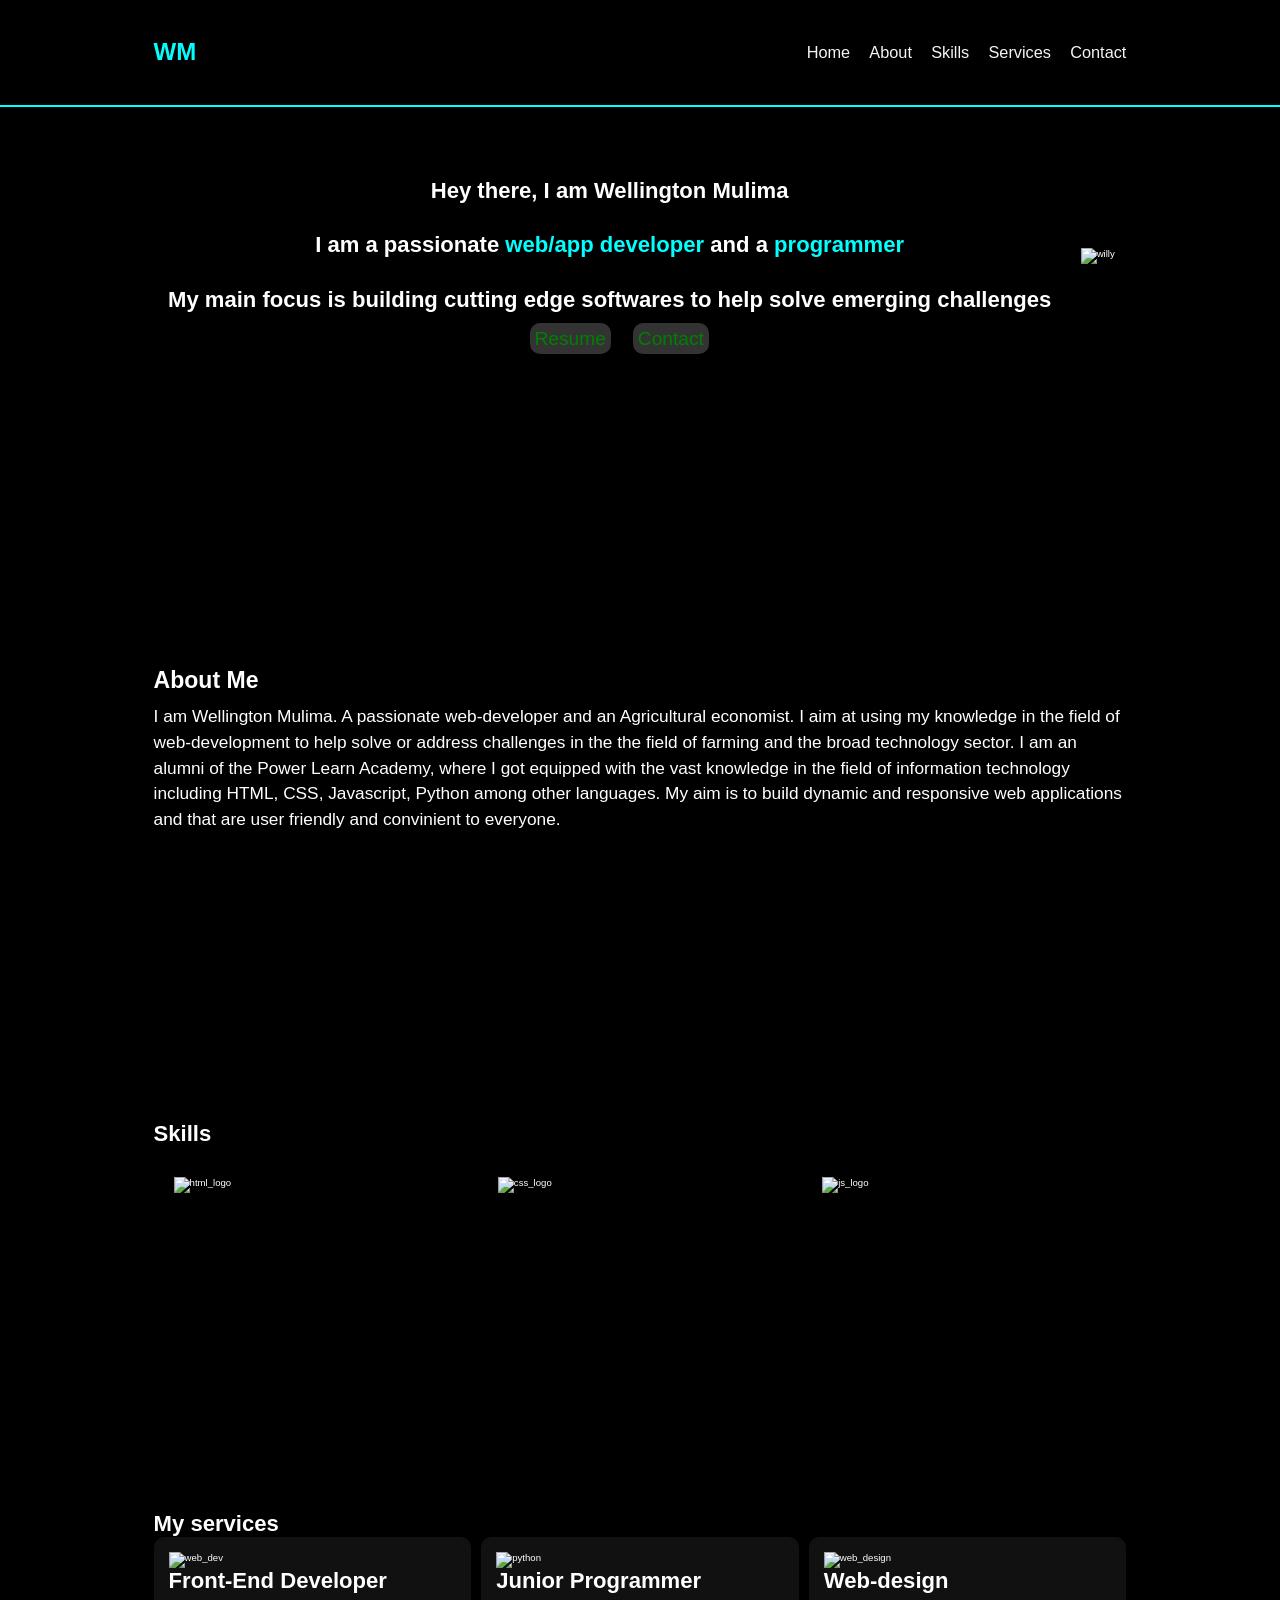
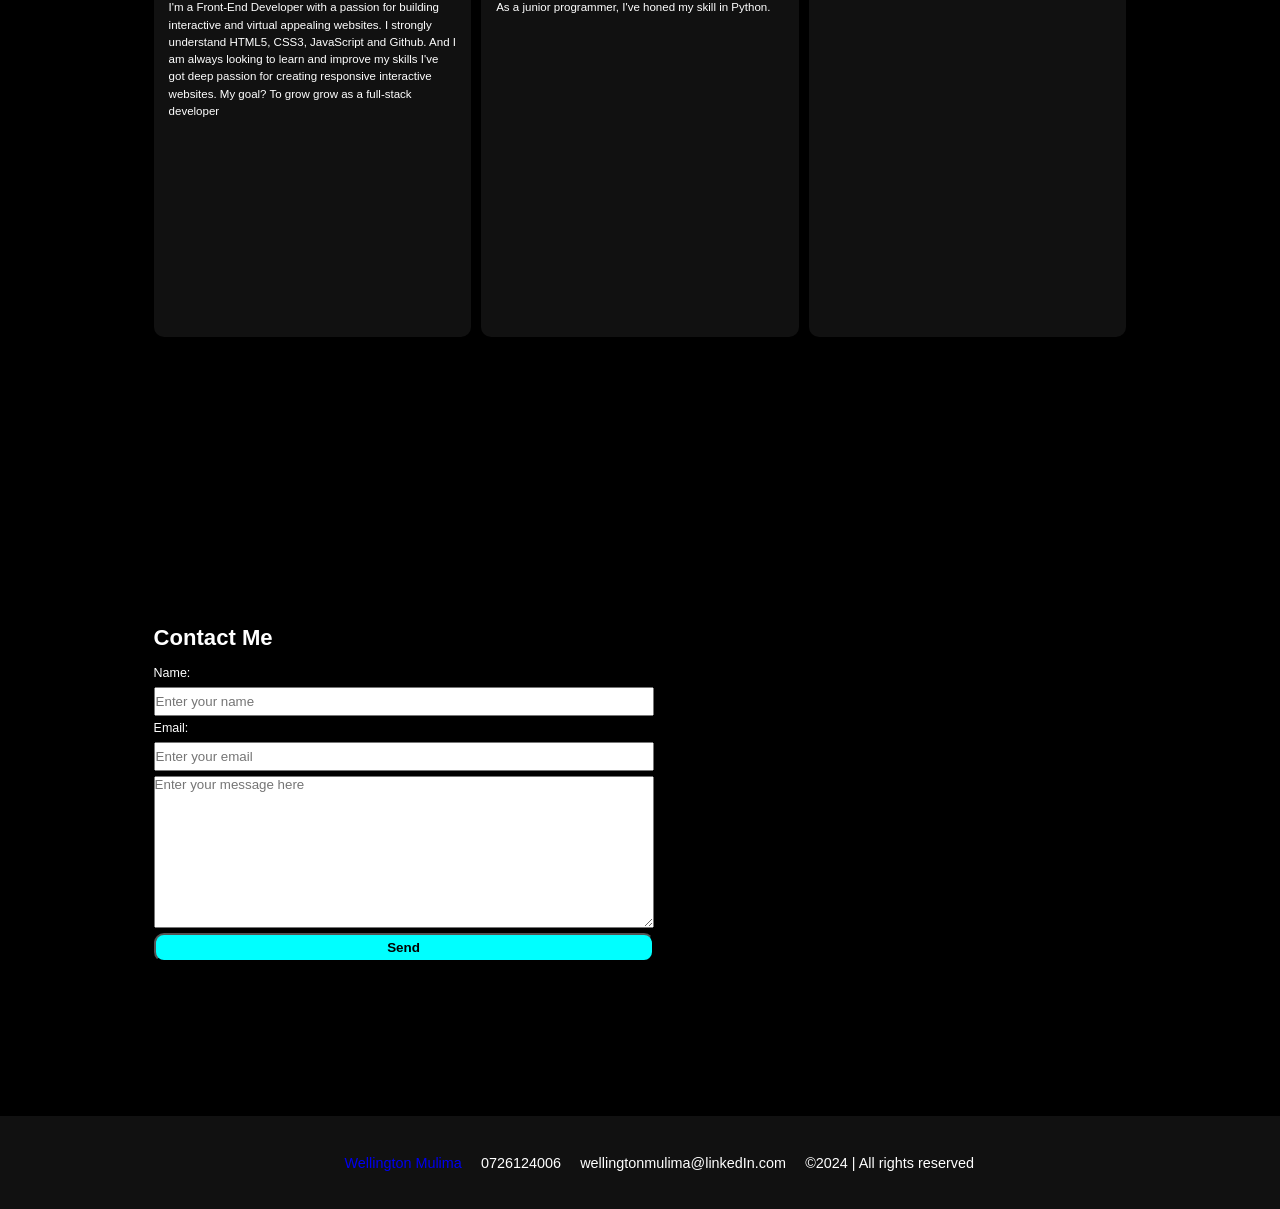
==== index.html @ 5b3add3b "second commit" ====
<!DOCTYPE html>
<html lang="en">
<head>
    <meta charset="UTF-8">
    <meta name="viewport" content="width=device-width, initial-scale=1.0">
    <title>wellington mulima</title>
    <link rel="stylesheet" href="styles.css">
    <link rel="stylesheet" href="mediaqueries.css">
</head>
<body>
    <header>
        <h1 class="logo">WM</h1>
        <nav class="nav-bar">
            <ul>
                <li><a href="#home">Home</a></li>
                <li><a href="#about">About</a></li>
                <li><a href="#skills">Skills</a></li>
                <li><a href="#services">Services</a></li>
                <li><a href="#contact">Contact</a></li>
            </ul>
        </nav>
        
    </header>
   
    <main>
        <section id="home">
            <div class="home">
                <div class="home_content">
                    <h1>Hey there, I am Wellington Mulima </h1>
                    <h2>I am a passionate <span> web/app developer </span>  and a <span> programmer </span> </h2>
                    <h3>My main focus is building cutting edge softwares to help solve emerging challenges</h3>
                    <a href="#cv">Resume</a>
                    <a href="#contact">Contact</a>
                </div>
                <div class="home_img">
                    <img src="./assets/IMG_20211206_151251_042.jpg" alt="willy" width="200" height="200">
                </div>
            </div>
        </section>
        <section id="about">
            <div class="about">
                <h1>About Me</h1>
                <p>I am Wellington Mulima. A passionate web-developer and an Agricultural economist. I aim at using my knowledge in the field of
                    web-development to help solve or address challenges in the the field of farming and the broad technology sector. I am an alumni
                    of the Power Learn Academy, where I got equipped with the vast knowledge in the field of information technology including HTML, CSS, Javascript,
                    Python among other languages. My aim is to build dynamic and responsive web applications and that are user friendly and convinient to everyone.
                </p>
            </div>
        </section>
        <section id="skills">
            <h1>Skills</h1>
            <div class="container">
                <div class="item">
                    <img src="./assets/HTML5_logo_and_wordmark(0).svg" alt="html_logo" height="500px" width="500px">
                </div>
                <div class="item">
                    <img src="./assets/1452px-CSS3_logo_and_wordmark.svg.png" alt="css_logo" height="300px" width="300px">
                </div>
                <div class="item">
                    <img src="./assets/javascript-logo.png" alt="js_logo" height="500px" width="500px">
                </div>
            </div>
        </section>
        <section id="services">
            <h1>My services</h1>
            <div class="container2">
                <div class="service">
                    <img src="./assets/web-development-image.webp" alt="web_dev" height="500px" width="500px">
                    <h1>Front-End Developer</h1>
                    <p>I'm a Front-End Developer with a passion for building interactive and virtual appealing websites.
                        I strongly understand HTML5, CSS3, JavaScript and Github. And I am always looking to learn and improve my skills
                        I've got deep passion for creating responsive interactive websites. My goal? To grow grow as a full-stack developer
                    </p>
                </div>
                <div class="service">
                    <img src="./assets/NativeBase-75.png" alt="python" height="500px" width="500px">
                    <h1>Junior Programmer</h1>
                    <p>As a junior programmer, I've honed my skill in Python.</p>
                </div>
                <div class="service">
                    <img src="./assets/web-design-header.jpg" alt="web_design" height="500px" width="500px">
                    <h1>Web-design</h1>
                </div>
            </div>
        </section>
        <section id="contact">
            <div class="contact-form">
                <h1>Contact Me</h1>
                <form action="" id="contactForm">
                    <label for="Fname">Name:</label>
                    <input type="text" name="Fname" id="Fname" placeholder="Enter your name" required>
                    <label for="email">Email:</label>
                    <input type="email" name="email" id="email" placeholder="Enter your email" required>
                    <textarea name="message" id="message" cols="20" rows="10" placeholder="Enter your message here"></textarea>
                    <input type="submit" value="Send">
                </form>
            </div>
        </section>
        <footer id="footer">
            <ul>
                <li><a href="mailto:wellingtonmulima@gmail.com">Wellington Mulima</a></li>
                <li>0726124006</li>
                <li>wellingtonmulima@linkedIn.com</li>
                <li>&copy2024 | All rights reserved</li>
            </ul>
        </footer>
    </main>
    <script src="script.js"></script>
</body>
</html>
---- styles.css ----
*{
    padding: 0;
    margin: 0;
    box-sizing: border-box;
    font-family: sans-serif;
    text-decoration: none;
    list-style: none;
    scroll-behavior: smooth;
}

h1{
    font-size: 2.3rem;
}

html{
    font-size: 60%;
    overflow-x: hidden;
}

:root{
    --bg-color:#000;
    --main-color:aqua;
    --text-color:#fff;
}

img{
    max-width: 100%;
    height: auto;
}

.logo{
    color: var(--main-color);
    cursor: default;
    font-size: 2.5rem;
}

body{
    background: var(--bg-color);
    color: var(--text-color);
}

section{
    padding: 15rem 12%;
    /*min-height: 100vh;*/
}

header{
    width: 100%;
    top: 0;
    left: 0;
    position: fixed;
    padding: 4rem 12%;
    display: flex;
    justify-content: space-between;
    align-items: center;
    background: rgba(0,0,0,0.3);
    border-bottom: 2px solid var(--main-color);
    
}

.nav-bar ul{
    display: flex;
    li{
       margin-left: 2rem;
    }
    a{
        color: #f4f4f4;
        font-size: 1.7rem;
        border-bottom: 3px solid transparent;
    }
    a:hover{
        border-bottom: 3px solid var(--main-color);
    }
}

.home{
    width: 100%;
    display: flex;
    gap: 15px;
    margin: 2rem auto;
    align-items: center;
    text-align: center;
    .home_content{
        
        h1,h2,h3{
            font-size: 2.3rem;
            padding: 1.5rem;
        }
        a{
            margin-left: 2rem;
            color: green;
            font-size: 2rem;
            background-color: #333;
            padding: 5px;
            border-radius: 10px;
        }
        a:hover{
            background: #111111;
        }
        span{
            color: var(--main-color);
        }
    }
    
   
}

.about{
    h1{
        font-size: 2.4rem;
        padding: 10px 0;
        font-weight: 700;
    }
    p{
        font-size: 1.8rem;
        line-height: 1.5;
    }
}

.container{
    display: flex;
    flex-direction: row;
    justify-content: space-between;
    align-items: center;
    flex-wrap: wrap;


    .item{
        /*border: 2px solid var(--main-color);*/
        flex: 1 1 200px;
        margin: 10px 0;
        padding: 20px;
        align-items: center;
    }

    img{
        height: 200px;
        width: 200px;
    }
}

.container2{
    display: grid;
    grid-template-columns: repeat(auto-fit,minmax(300px,1fr));
    align-items: center;
    gap: 10px;

    .service{
        border-radius: 10px;
        background-color: #111111;
        border:5px solid transparent;
        padding: 10px;
        height: 400px;
        transition: 0.45s ease-in-out;
        p{
            padding: 5px 0;
            font-size: 1.2rem;
            line-height: 1.5;
            font-weight: 500;
        }
    }

    .service:hover{
        border: 5px solid var(--main-color);
        transform: scale(1.03);
    }
}

form{
    display: flex;
    flex-direction: column;
    padding: 10px 0;
}

.contact-form{
    width: 500px;
}

label{
    font-size: 1.3rem;
    padding: 5px 0;
}

input{
    padding: 5px 0;
    margin-top: 2px;
}

textarea{
    margin-top: 5px;
   
}

input[type="submit"]{
    margin-top: 5px;
    font-size: 1.4rem;
    font-weight: 600;
    cursor: pointer;
    background-color: var(--main-color);
    border-radius: 10px;
}

input[type="submit"]:hover{
    background-color: rgb(3, 87, 87);
}

footer{
    background-color: #111111;
    padding:4rem 12%;
    ul{
        display: flex;
        margin-left: 2rem;
        align-items: center;
        justify-content: center;
        li{
            margin-left: 2rem;
            font-size: 1.5rem;
        }
       
    }
}
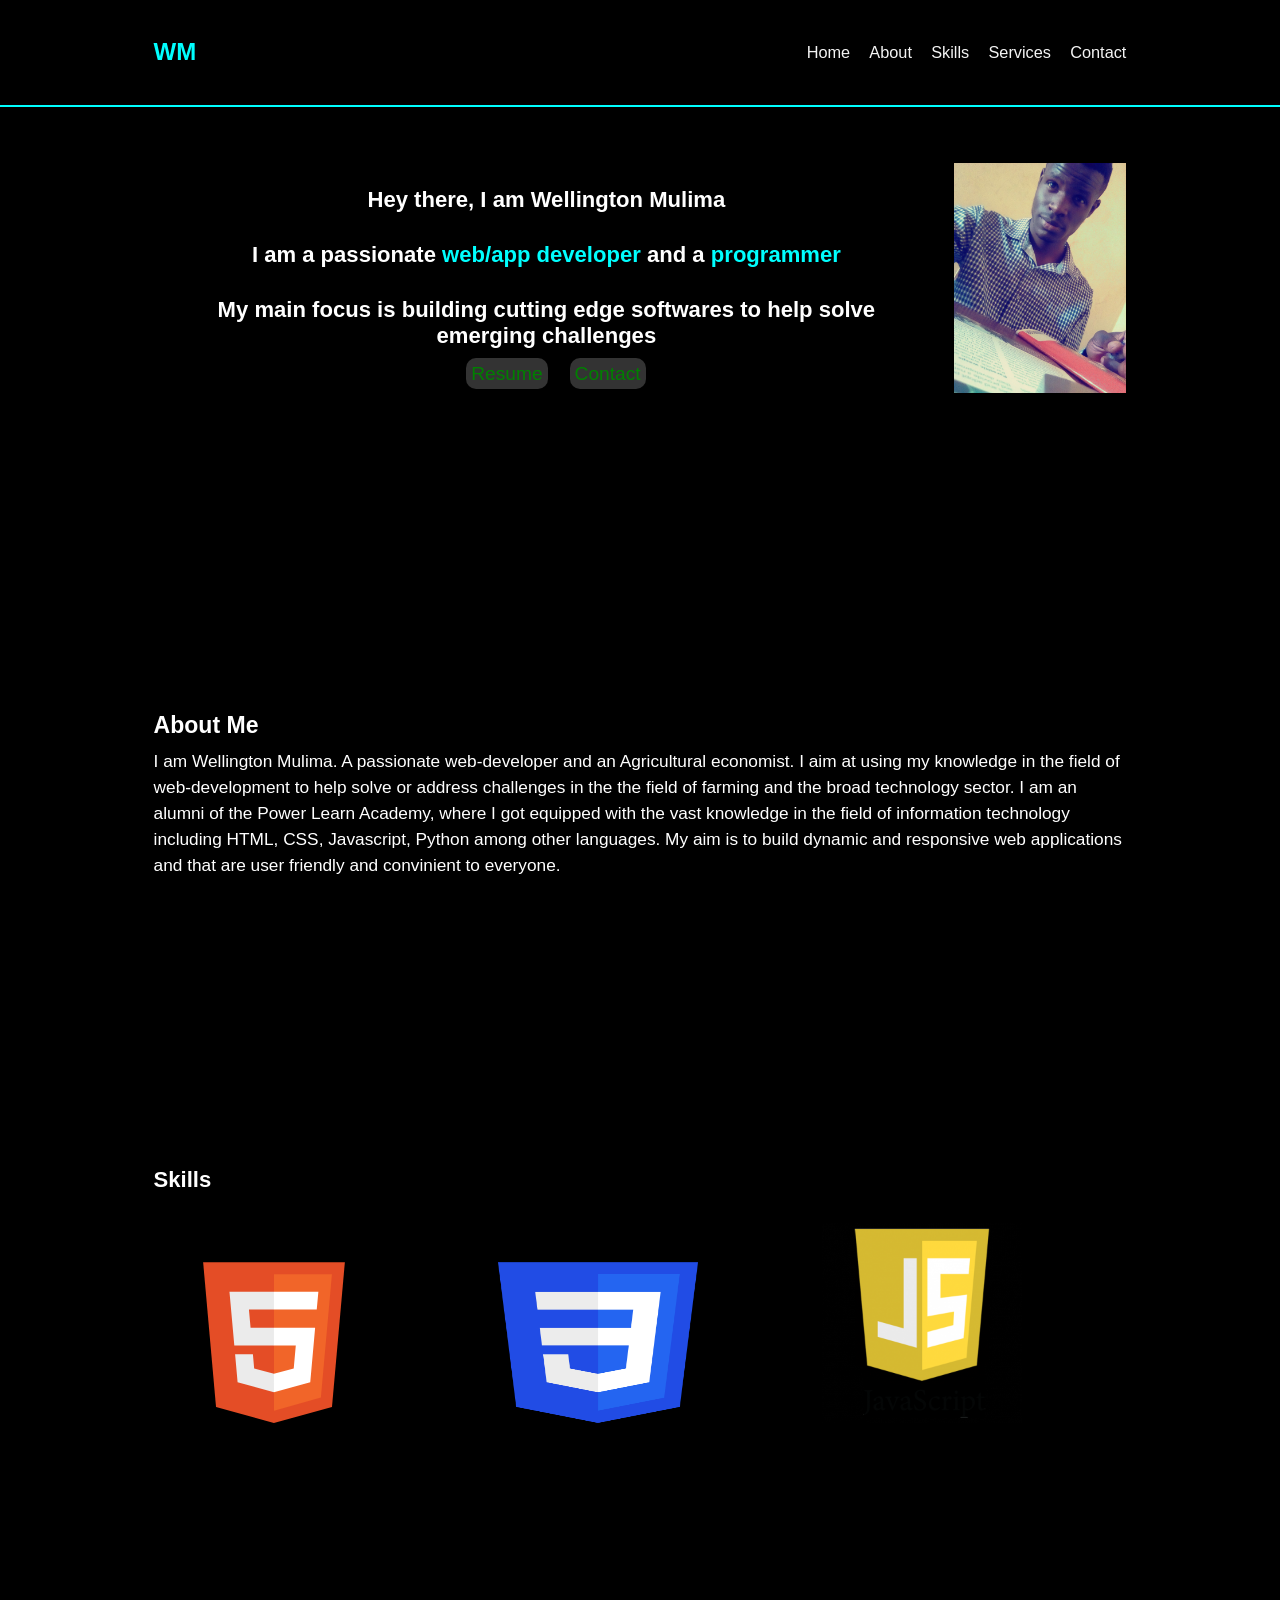
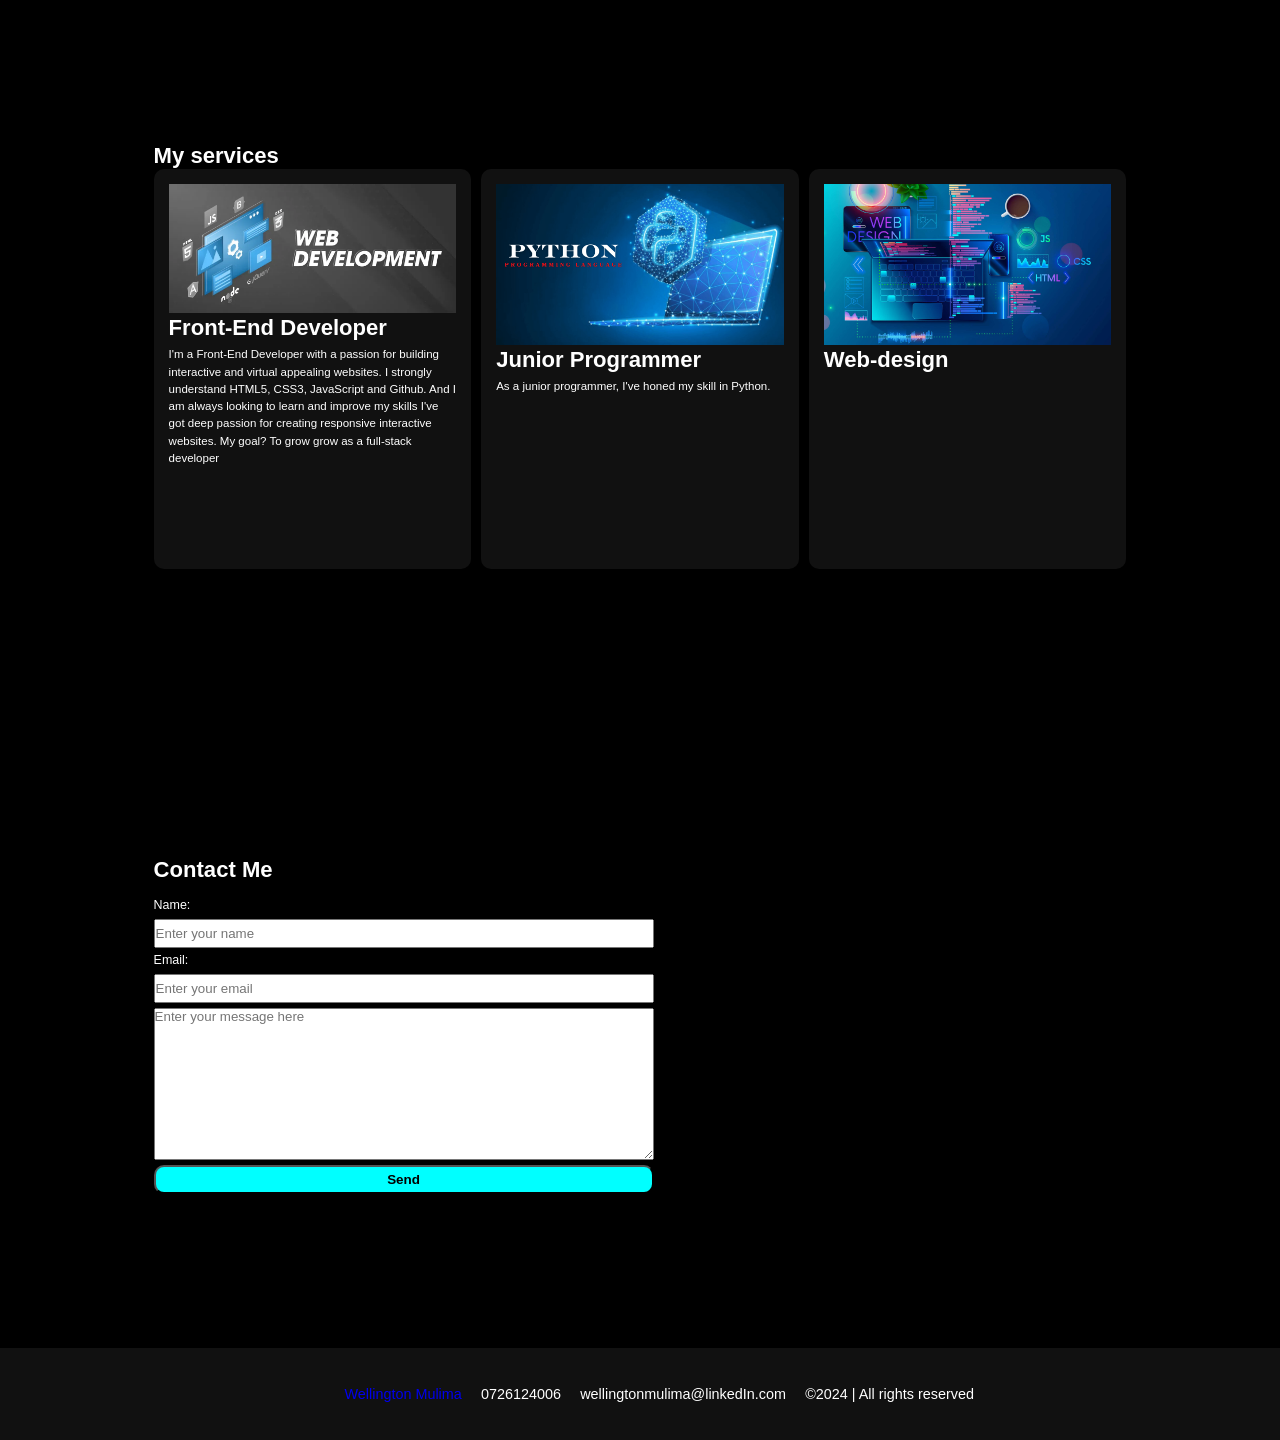
==== commit f7064a54: "third commit" ====
--- a/index.html
+++ b/index.html
@@ -33,7 +33,7 @@
                     <a href="#contact">Contact</a>
                 </div>
                 <div class="home_img">
-                    <img src="./assets/IMG_20211206_151251_042.jpg" alt="willy" width="200" height="200">
+                    <img src="./IMG_20211206_151251_042.jpg" alt="willy" width="200" height="200">
                 </div>
             </div>
         </section>
@@ -51,13 +51,13 @@
             <h1>Skills</h1>
             <div class="container">
                 <div class="item">
-                    <img src="./assets/HTML5_logo_and_wordmark(0).svg" alt="html_logo" height="500px" width="500px">
+                    <img src="./HTML5_logo_and_wordmark(0).svg" alt="html_logo" height="500px" width="500px">
                 </div>
                 <div class="item">
-                    <img src="./assets/1452px-CSS3_logo_and_wordmark.svg.png" alt="css_logo" height="300px" width="300px">
+                    <img src="./1452px-CSS3_logo_and_wordmark.svg.png" alt="css_logo" height="300px" width="300px">
                 </div>
                 <div class="item">
-                    <img src="./assets/javascript-logo.png" alt="js_logo" height="500px" width="500px">
+                    <img src="./javascript-logo.png" alt="js_logo" height="500px" width="500px">
                 </div>
             </div>
         </section>
@@ -65,7 +65,7 @@
             <h1>My services</h1>
             <div class="container2">
                 <div class="service">
-                    <img src="./assets/web-development-image.webp" alt="web_dev" height="500px" width="500px">
+                    <img src="./web-development-image.webp" alt="web_dev" height="500px" width="500px">
                     <h1>Front-End Developer</h1>
                     <p>I'm a Front-End Developer with a passion for building interactive and virtual appealing websites.
                         I strongly understand HTML5, CSS3, JavaScript and Github. And I am always looking to learn and improve my skills
@@ -73,12 +73,12 @@
                     </p>
                 </div>
                 <div class="service">
-                    <img src="./assets/NativeBase-75.png" alt="python" height="500px" width="500px">
+                    <img src="./NativeBase-75.png" alt="python" height="500px" width="500px">
                     <h1>Junior Programmer</h1>
                     <p>As a junior programmer, I've honed my skill in Python.</p>
                 </div>
                 <div class="service">
-                    <img src="./assets/web-design-header.jpg" alt="web_design" height="500px" width="500px">
+                    <img src="./web-design-header.jpg" alt="web_design" height="500px" width="500px">
                     <h1>Web-design</h1>
                 </div>
             </div>
--- a/mediaqueries.css
+++ b/mediaqueries.css
@@ -0,0 +1,5 @@
+@media(max-width:642px){
+    .nav-bar{
+        display: none;
+    }
+}
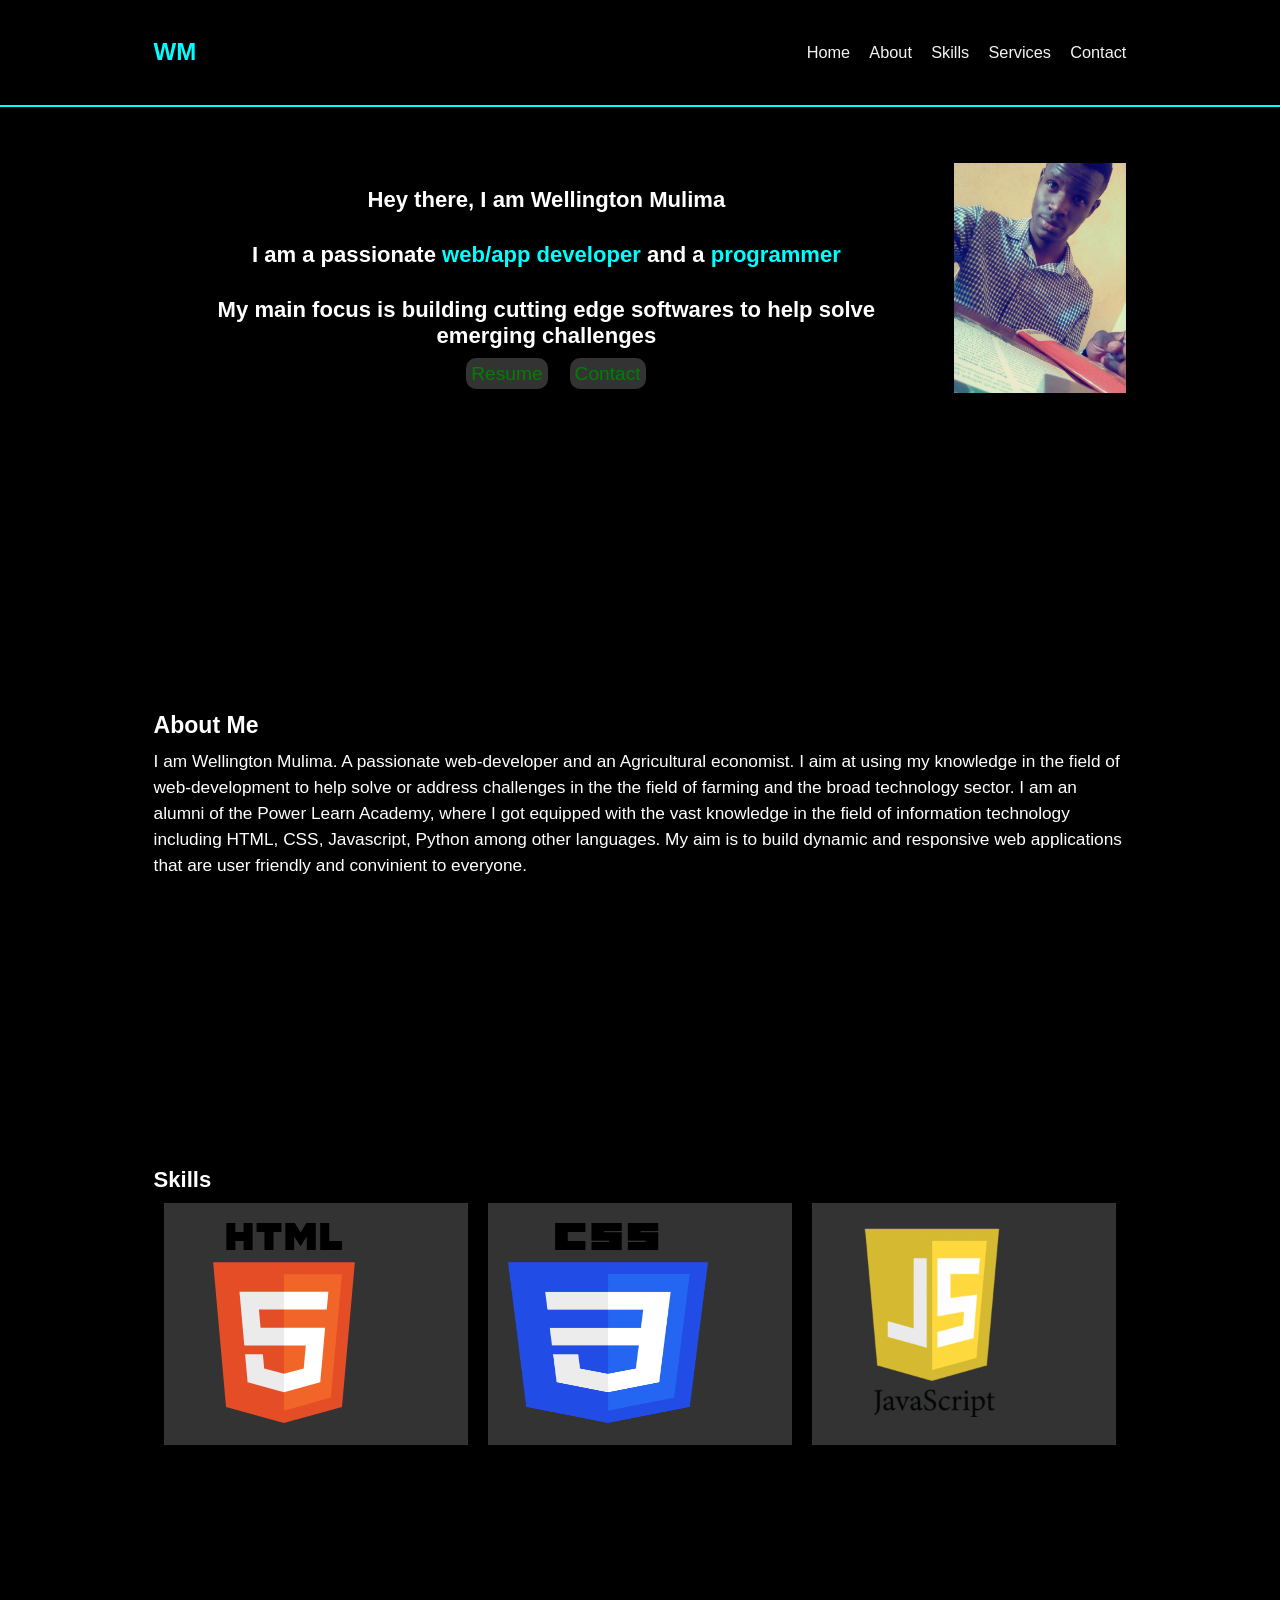
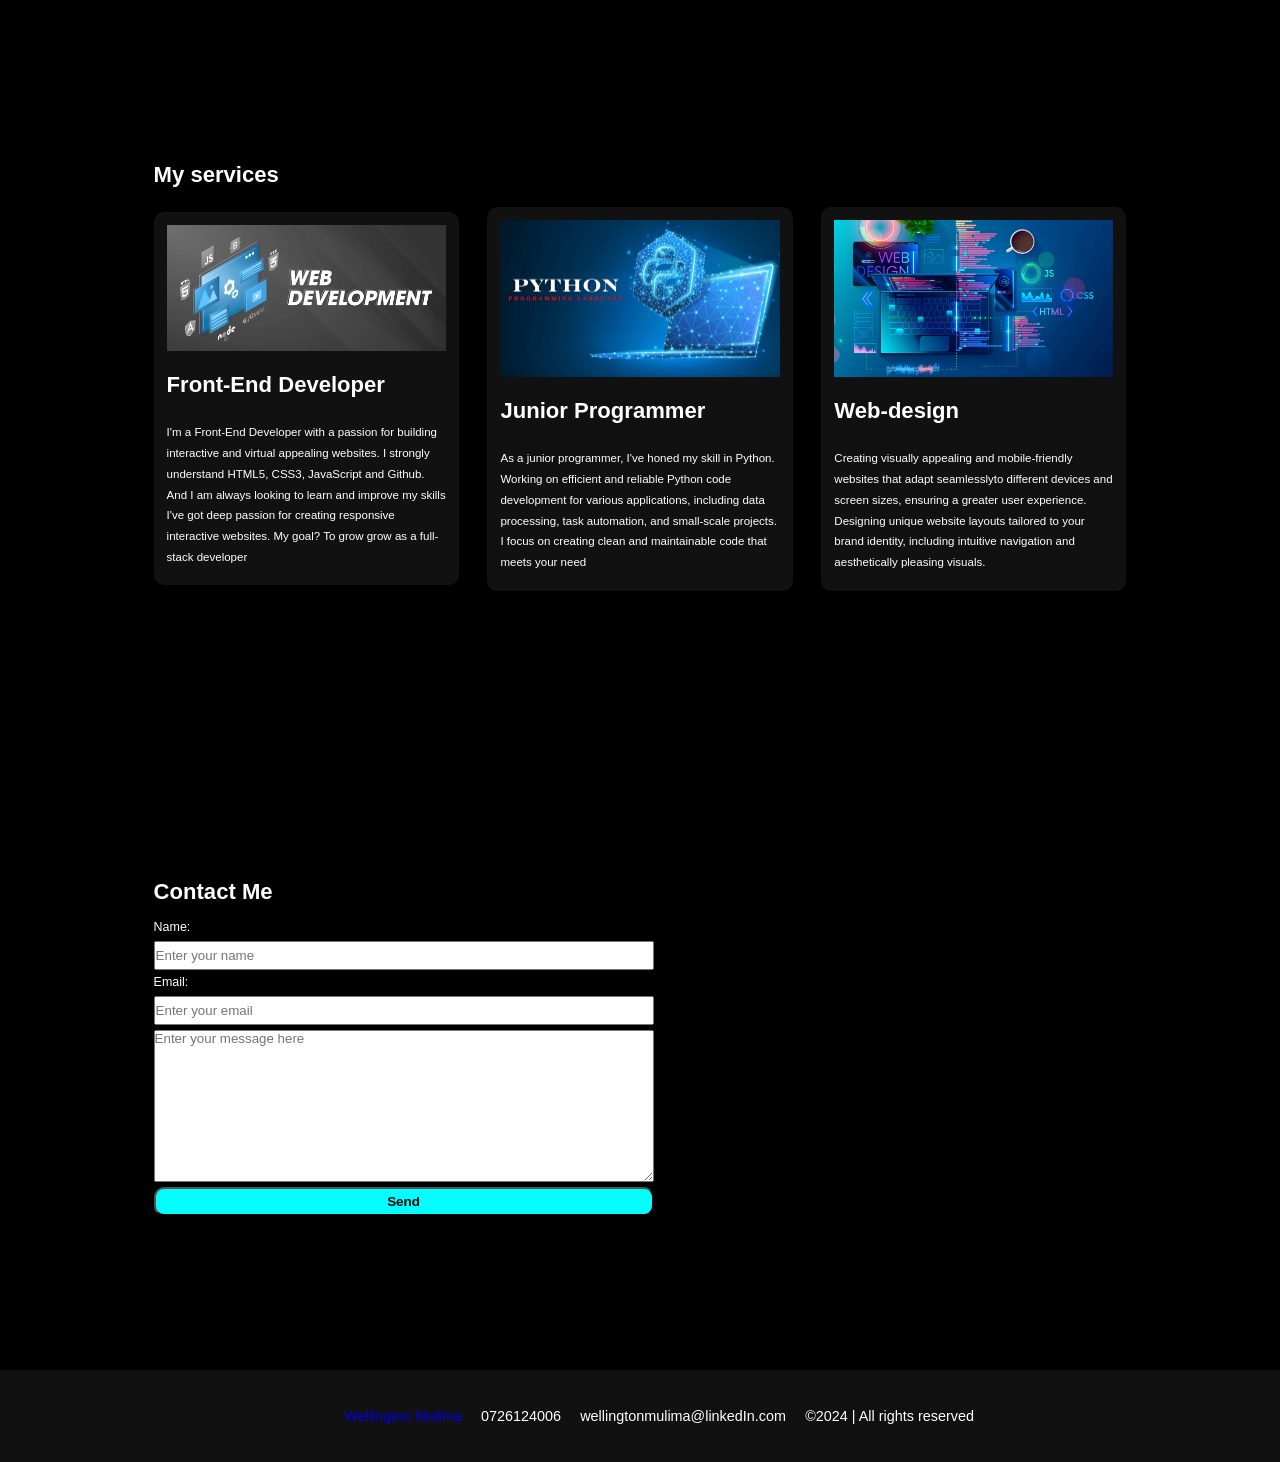
==== commit 9a968009: "modified" ====
--- a/index.html
+++ b/index.html
@@ -43,7 +43,7 @@
                 <p>I am Wellington Mulima. A passionate web-developer and an Agricultural economist. I aim at using my knowledge in the field of
                     web-development to help solve or address challenges in the the field of farming and the broad technology sector. I am an alumni
                     of the Power Learn Academy, where I got equipped with the vast knowledge in the field of information technology including HTML, CSS, Javascript,
-                    Python among other languages. My aim is to build dynamic and responsive web applications and that are user friendly and convinient to everyone.
+                    Python among other languages. My aim is to build dynamic and responsive web applications that are user friendly and convinient to everyone.
                 </p>
             </div>
         </section>
@@ -75,11 +75,16 @@
                 <div class="service">
                     <img src="./NativeBase-75.png" alt="python" height="500px" width="500px">
                     <h1>Junior Programmer</h1>
-                    <p>As a junior programmer, I've honed my skill in Python.</p>
+                    <p>As a junior programmer, I've honed my skill in Python. Working on efficient and reliable Python code development for various applications, including
+                        data processing, task automation, and small-scale projects. I focus on creating clean and maintainable code that meets your need
+                    </p>
                 </div>
                 <div class="service">
                     <img src="./web-design-header.jpg" alt="web_design" height="500px" width="500px">
                     <h1>Web-design</h1>
+                    <p>Creating visually appealing and mobile-friendly websites that adapt seamlesslyto different devices and screen sizes, ensuring a greater user experience. Designing unique
+                        website layouts tailored to your brand identity, including intuitive navigation and aesthetically pleasing visuals.
+                    </p>
                 </div>
             </div>
         </section>
--- a/styles.css
+++ b/styles.css
@@ -128,9 +128,10 @@
     .item{
         /*border: 2px solid var(--main-color);*/
         flex: 1 1 200px;
-        margin: 10px 0;
+        margin: 10px ;
         padding: 20px;
         align-items: center;
+        background-color: #333;
     }
 
     img{
@@ -143,26 +144,32 @@
     display: grid;
     grid-template-columns: repeat(auto-fit,minmax(300px,1fr));
     align-items: center;
-    gap: 10px;
+    gap: 3rem;
 
     .service{
         border-radius: 10px;
         background-color: #111111;
-        border:5px solid transparent;
+        border:3px solid transparent;
         padding: 10px;
-        height: 400px;
+        height: auto;
         transition: 0.45s ease-in-out;
         p{
             padding: 5px 0;
             font-size: 1.2rem;
-            line-height: 1.5;
+            line-height: 1.8;
             font-weight: 500;
         }
     }
 
     .service:hover{
-        border: 5px solid var(--main-color);
+        border: 3px solid var(--main-color);
         transform: scale(1.03);
+    }
+}
+
+#services{
+    h1{
+        margin: 2rem 0;
     }
 }
 
--- a/mediaqueries.css
+++ b/mediaqueries.css
@@ -2,4 +2,10 @@
     .nav-bar{
         display: none;
     }
+
+   body{
+    p{
+        font-size: 3rem;
+    }
+   }
 }
